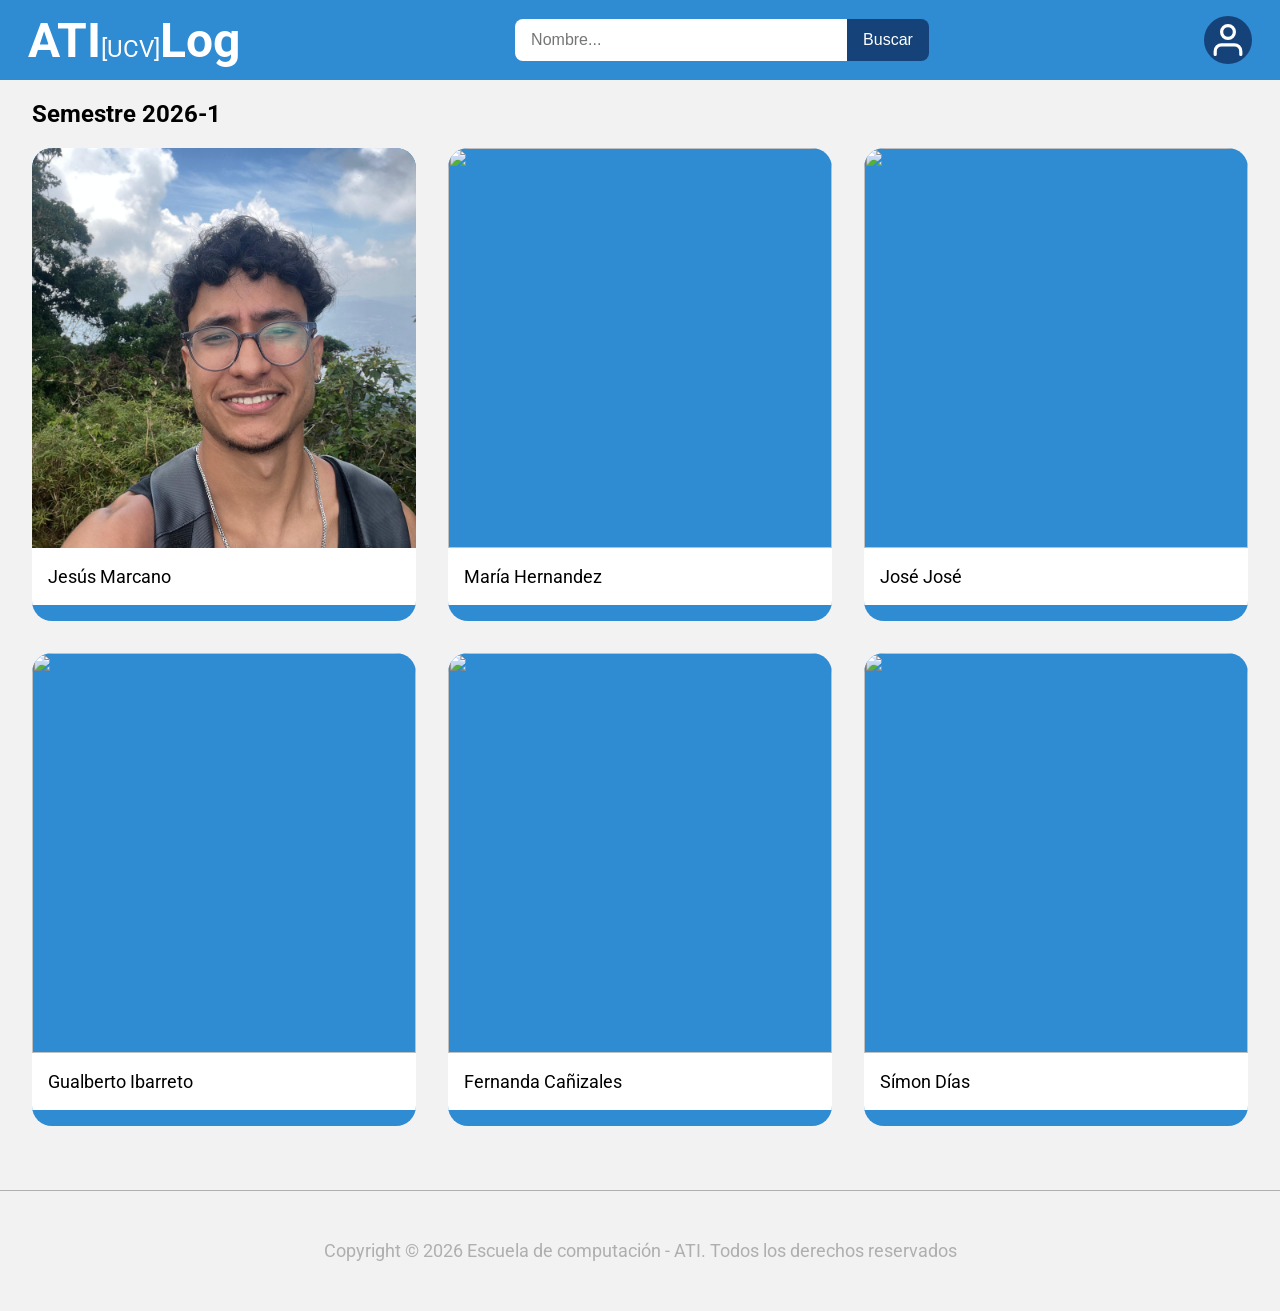
==== index.html @ b1e79a78 "hojas de estilos compartidas" ====
<!DOCTYPE html>
<html>

<head>
  <title>ATI[UCV]Log 2026-1</title>
  <meta charset="UTF-8">
  <link rel="icon" sizes="32x32" href="../icon/cropped-logonuevo-32x32.png">
  <link rel="icon" sizes="192x192" href="../icon/cropped-logonuevo-192x192.png">
  <link rel="stylesheet" href="./css/style.css">
</head>

<body>
  <header>
    <p id="logo">ATI<span>[UCV]</span>Log</p>
    <form>
      <input placeholder="Nombre...">
      <button>Buscar</button>
    </form>
    <div class="user-icon">
      <img src="./icon/userIcon.svg">
    </div>
  </header>
  <section class="content">
    <h1>
      Semestre 2026-1
    </h1>
    <div class="gallery">
      <div class="student-card">
        <div class="student-card_img">
          <img src="./30871641/30871641.jpeg">
        </div>
        <div class="student-card_content">
          <p>Jesús Marcano</p>
        </div>
      </div>
      <div class="student-card">
        <div class="student-card_img">
          <img src="./Dummies/Dummy1.png">
        </div>
        <div class="student-card_content">
          <p>María Hernandez</p>
        </div>
      </div>

      <div class="student-card">
        <div class="student-card_img">
          <img src="./Dummies/Dummy2.png">
        </div>
        <div class="student-card_content">
          <p>José José</p>
        </div>
      </div>

      <div class="student-card">
        <div class="student-card_img">
          <img src="./Dummies/Dummy3.png">
        </div>
        <div class="student-card_content">
          <p>Gualberto Ibarreto</p>
        </div>
      </div>

      <div class="student-card">
        <div class="student-card_img">
          <img src="./Dummies/Dummy4.png">
        </div>
        <div class="student-card_content">
          <p>Fernanda Cañizales</p>
        </div>
      </div>

      <div class="student-card">
        <div class="student-card_img">
          <img src="./Dummies/Dummy5.png">
        </div>
        <div class="student-card_content">
          <p>Símon Días</p>
        </div>
      </div>
    </div>
  </section>
  <footer>
    <p>
      Copyright © 2026 Escuela de computación - ATI. Todos los derechos reservados
    </p>
  </footer>
</body>

</html>
---- css/style.css ----
@import "../css/_theme.css";

body {
  min-height: 100vh;
  padding: 0;
  margin: 0;
  background: var(--grey-50);
  font-family: var(--primary-font);
}

a {
  color: var(--main-color);
}

a:hover {
  color: var(--accent-color);
}

img {
  width: 100%;
}

header {
  display: flex;
  justify-content: space-between;
  align-items: center;
  background-color: var(--main-color);
  height: 80px;
  gap: 28px;
  padding-inline: 28px;

  form {
    display: flex;
    width: 100%;
    justify-content: center;

    input {
      font-size: 16px;
      width: 100%;
      max-width: 300px;
      height: 40px;
      border-radius: 8px 0px 0px 8px;
      border: none;
      padding-inline: 16px;
    }

    button {
      border-radius: 0px 8px 8px 0px;
      border: none;
      padding-inline: 16px;
      font-size: 16px;
      background: var(--accent-color);
      color: var(--white);
    }
  }
  .user-icon {
    background: var(--accent-color);
    height: 32px;
    aspect-ratio: 1;
    padding: 8px;
    display: flex;
    border-radius: 50px;
  }
}

#logo {
  font-size: 3em;
  color: var(--white);
  font-weight: bold;

  span {
    font-size: 0.5em;
    font-weight: normal;
  }
}

.content {
  padding-inline: 32px;
  max-width: 1264px;
  margin-inline: auto;
  padding-bottom: 64px;
  .gallery {
    display: grid;
    grid-template-columns: repeat(3, 1fr);
    gap: 32px;
  }
}

.student-card {
  border-radius: 20px;
  overflow: hidden;
  background: var(--main-color);
  display: flex;
  flex-direction: column;
  padding-bottom: 16px;
  .student-card_img {
    height: fit-content;
    height: 400px;
    img {
      height: 100%;
      object-fit: cover;
    }
  }
  .student-card_content {
    background: var(--white);
    padding-inline: 16px;
    font-size: 18px;
    font-weight: 400;
  }
}

footer {
  height: 120px;
  border-top: 1px solid var(--grey-200);
  display: flex;
  justify-content: center;
  align-items: center;
  p {
    font-size: 18px;
    color: var(--grey-200);
  }
}


.user-profile {
  display: grid;
  grid-template-columns: 1fr 2fr;
  background: var(--white);
  max-width: 1000px;
  box-shadow: 0px 4px 8px var(--grey-200);
  margin-bottom: 64px;
}

.user-profile_content {
  padding-inline: 24px;
  h1 {
    color: var(--main-color);
    font-size: 32px;
  }
}

.user-profile_content_qualities-keys {
  font-weight: bold;
  text-wrap: nowrap;
  padding-right: 8px;
}

.user-profile_content_description {
  font-family: var(--condensed-font);
  font-style: italic;
}

.user-profile_img_container {
  background: var(--main-color);
  padding: 0px 8px 0px 0px;

  img{
    height: 100%;
    border-radius: 0px 0px 80px 0px;
  }
}
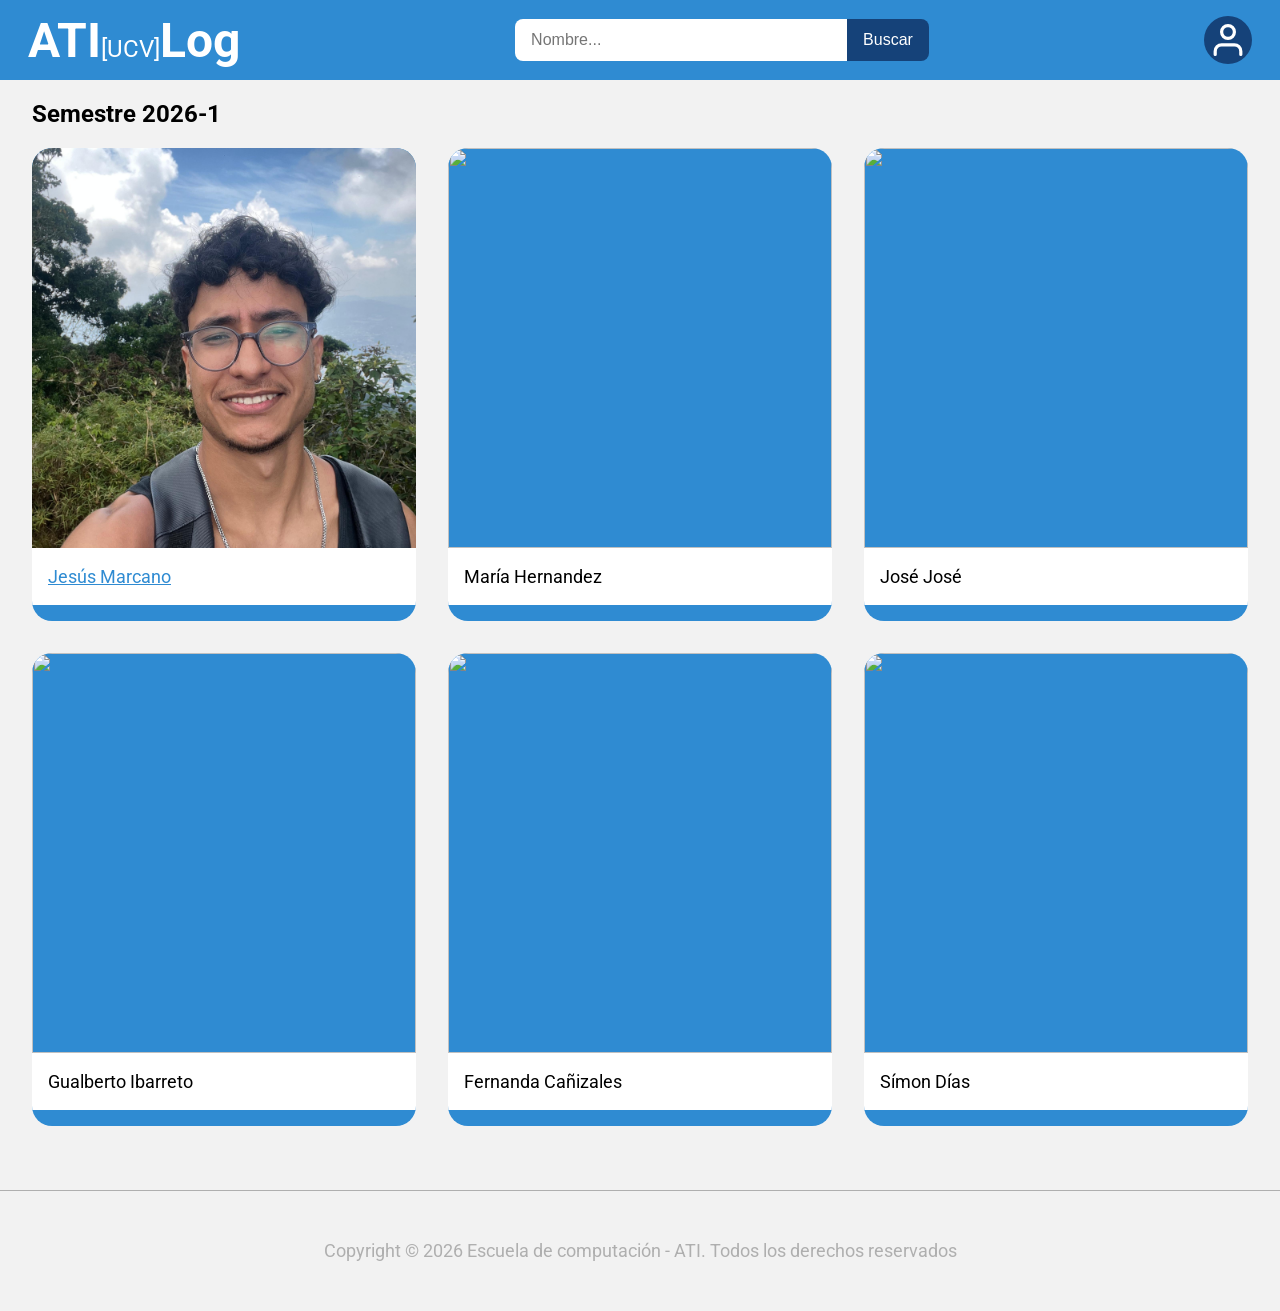
==== commit bf1200a0: "navegación entre páginas" ====
--- a/index.html
+++ b/index.html
@@ -11,7 +11,7 @@
 
 <body>
   <header>
-    <p id="logo">ATI<span>[UCV]</span>Log</p>
+    <a href="/" id="logo">ATI<span>[UCV]</span>Log</a>
     <form>
       <input placeholder="Nombre...">
       <button>Buscar</button>
@@ -25,14 +25,14 @@
       Semestre 2026-1
     </h1>
     <div class="gallery">
-      <div class="student-card">
+      <a href="/30871641/profile.html" class="student-card">
         <div class="student-card_img">
           <img src="./30871641/30871641.jpeg">
         </div>
         <div class="student-card_content">
           <p>Jesús Marcano</p>
         </div>
-      </div>
+      </a>
       <div class="student-card">
         <div class="student-card_img">
           <img src="./Dummies/Dummy1.png">
--- a/css/style.css
+++ b/css/style.css
@@ -67,6 +67,7 @@
   font-size: 3em;
   color: var(--white);
   font-weight: bold;
+  text-decoration: none;
 
   span {
     font-size: 0.5em;
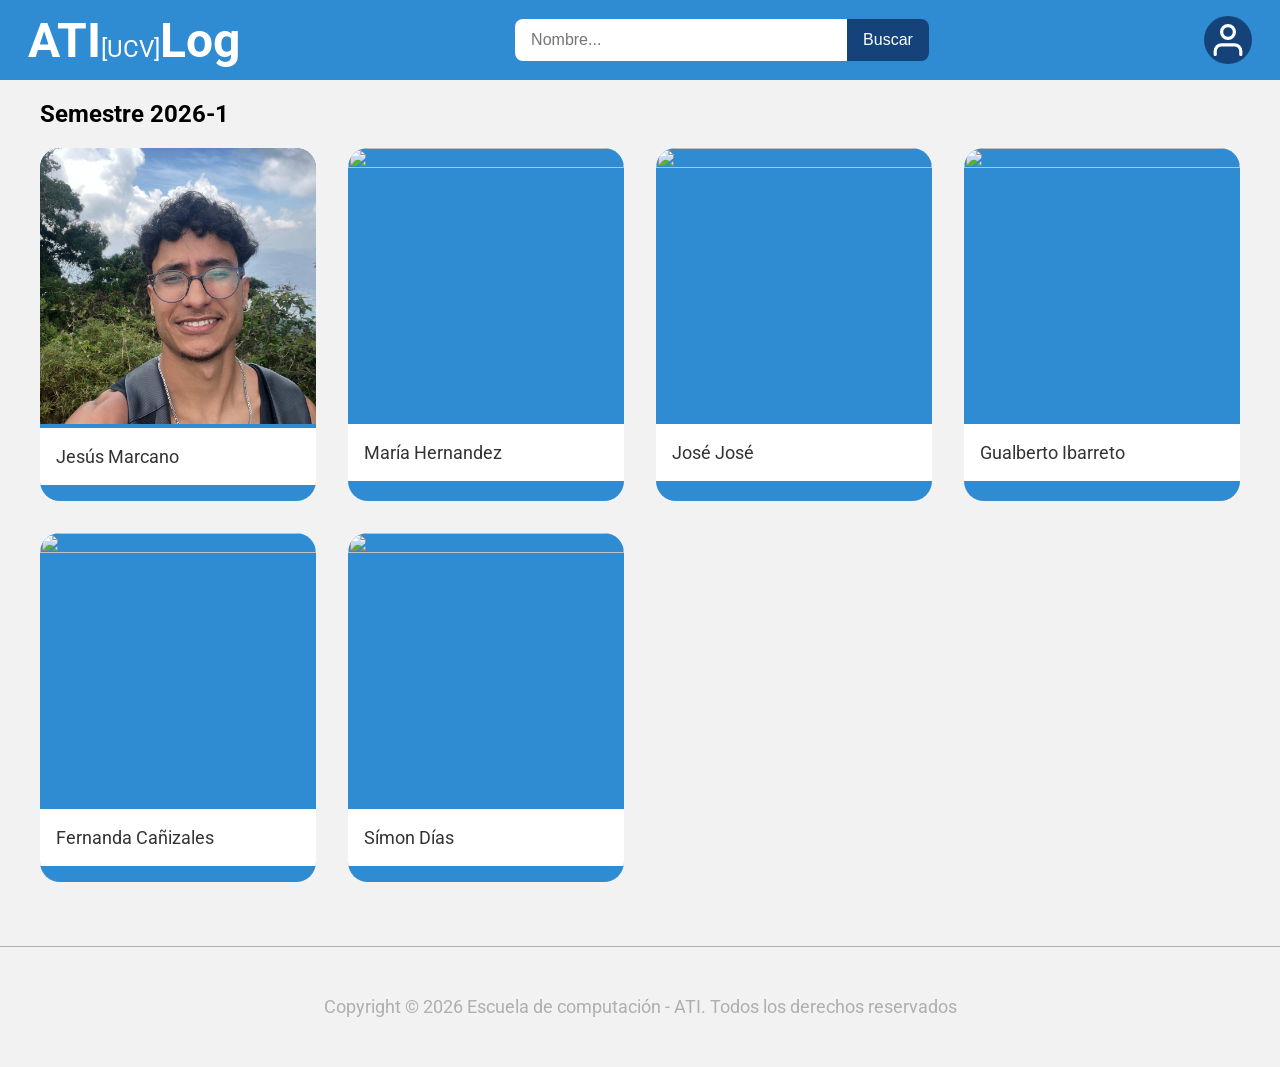
==== commit 42cc5124: "version responsive" ====
--- a/index.html
+++ b/index.html
@@ -4,6 +4,7 @@
 <head>
   <title>ATI[UCV]Log 2026-1</title>
   <meta charset="UTF-8">
+  <meta name="viewport" content="width=device-width, initial-scale=1.0">
   <link rel="icon" sizes="32x32" href="../icon/cropped-logonuevo-32x32.png">
   <link rel="icon" sizes="192x192" href="../icon/cropped-logonuevo-192x192.png">
   <link rel="stylesheet" href="./css/style.css">
@@ -27,7 +28,10 @@
     <div class="gallery">
       <a href="/30871641/profile.html" class="student-card">
         <div class="student-card_img">
-          <img src="./30871641/30871641.jpeg">
+          <picture>
+            <source media="(min-width: 768px)" srcset="./30871641/30871641Big.jpeg">
+            <img src="./30871641/30871641Small.jpeg" alt="Imagen de perfil">
+          </picture>
         </div>
         <div class="student-card_content">
           <p>Jesús Marcano</p>
--- a/css/style.css
+++ b/css/style.css
@@ -35,7 +35,7 @@
     justify-content: center;
 
     input {
-      font-size: 16px;
+      font-size: 1rem;
       width: 100%;
       max-width: 300px;
       height: 40px;
@@ -48,11 +48,12 @@
       border-radius: 0px 8px 8px 0px;
       border: none;
       padding-inline: 16px;
-      font-size: 16px;
+      font-size: 1rem;
       background: var(--accent-color);
       color: var(--white);
     }
   }
+
   .user-icon {
     background: var(--accent-color);
     height: 32px;
@@ -61,10 +62,13 @@
     display: flex;
     border-radius: 50px;
   }
+  .nav-responsive-menu {
+    display: none;
+  }
 }
 
 #logo {
-  font-size: 3em;
+  font-size: 3rem;
   color: var(--white);
   font-weight: bold;
   text-decoration: none;
@@ -77,14 +81,15 @@
 
 .content {
   padding-inline: 32px;
-  max-width: 1264px;
+  max-width: 1200px;
   margin-inline: auto;
   padding-bottom: 64px;
-  .gallery {
-    display: grid;
-    grid-template-columns: repeat(3, 1fr);
-    gap: 32px;
-  }
+}
+
+.gallery {
+  display: grid;
+  grid-template-columns: repeat(auto-fit, minmax(220px, 1fr));
+  gap: 32px;
 }
 
 .student-card {
@@ -94,20 +99,31 @@
   display: flex;
   flex-direction: column;
   padding-bottom: 16px;
+  transition: 250ms ease;
+  text-decoration: none;
+  color: var(--grey-800);
+
   .student-card_img {
     height: fit-content;
-    height: 400px;
+
     img {
-      height: 100%;
+      aspect-ratio: 1;
       object-fit: cover;
     }
   }
+
   .student-card_content {
     background: var(--white);
     padding-inline: 16px;
-    font-size: 18px;
+    font-size: 1.125rem;
     font-weight: 400;
   }
+}
+
+.student-card:hover {
+  background: var(--accent-color);
+  rotate: 8deg;
+  scale: 1.1;
 }
 
 footer {
@@ -116,27 +132,28 @@
   display: flex;
   justify-content: center;
   align-items: center;
+
   p {
-    font-size: 18px;
+    font-size: 1.125rem;
     color: var(--grey-200);
   }
 }
 
 
 .user-profile {
-  display: grid;
-  grid-template-columns: 1fr 2fr;
+  display: flex;
   background: var(--white);
-  max-width: 1000px;
   box-shadow: 0px 4px 8px var(--grey-200);
   margin-bottom: 64px;
 }
 
 .user-profile_content {
   padding-inline: 24px;
+
   h1 {
     color: var(--main-color);
-    font-size: 32px;
+    font-size: 2.125rem;
+    font-weight: 900;
   }
 }
 
@@ -149,14 +166,100 @@
 .user-profile_content_description {
   font-family: var(--condensed-font);
   font-style: italic;
+  color: var(--grey-800);
+  font-size: 1.125rem;
 }
 
 .user-profile_img_container {
+  width: clamp(600px, 100%,800px);
+  min-width: 400px;
   background: var(--main-color);
   padding: 0px 8px 0px 0px;
 
-  img{
+  img {
     height: 100%;
+    object-fit: cover;
     border-radius: 0px 0px 80px 0px;
   }
 }
+
+
+/* Dispositivos mobiles */
+@media (max-width: 480px) {
+  .gallery {
+    grid-template-columns: repeat(2, 1fr);
+  }
+
+  .user-profile {
+    flex-direction: column;
+  }
+
+  .user-profile_img_container {
+    max-width: 100%;
+    width: 100%;
+    max-height: 600px;
+
+    img {
+      width: 100%;
+      object-fit: cover;
+      border-radius: 0px 0px 80px 0px;
+    }
+  }
+
+  header {
+    form {
+      display: none;
+    }
+    .user-icon{
+      display: none;
+    }
+    .nav-responsive-menu {
+      display: block;
+    }
+  }
+}
+
+/* Dispositivos tablets y ipad */
+@media (min-width: 481px) and (max-width: 768px) {
+  .gallery {
+    grid-template-columns: repeat(2, 1fr);
+  }
+
+  .user-profile {
+    flex-direction: column;
+    align-items: center;
+  }
+
+  .user-profile_img_container {
+    max-width: 100%;
+    width: 100%;
+    max-height: 600px;
+
+    img {
+      width: 100%;
+      object-fit: cover;
+      border-radius: 0px 0px 80px 0px;
+    }
+  }
+
+  header {
+    form {
+      display: none;
+    }
+    .user-icon{
+      display: none;
+    }
+    .nav-responsive-menu {
+      display: block;
+    }
+  }
+}
+
+/* Pantallas pequeñas */
+@media (min-width: 769px) and (max-width: 1024px) {}
+
+/* Pantallas pequeñas */
+@media (min-width: 769px) and (max-width: 1024px) {}
+
+/* Pantallas grandes */
+@media (min-width: 1025px) and (max-width: 1200px) {}
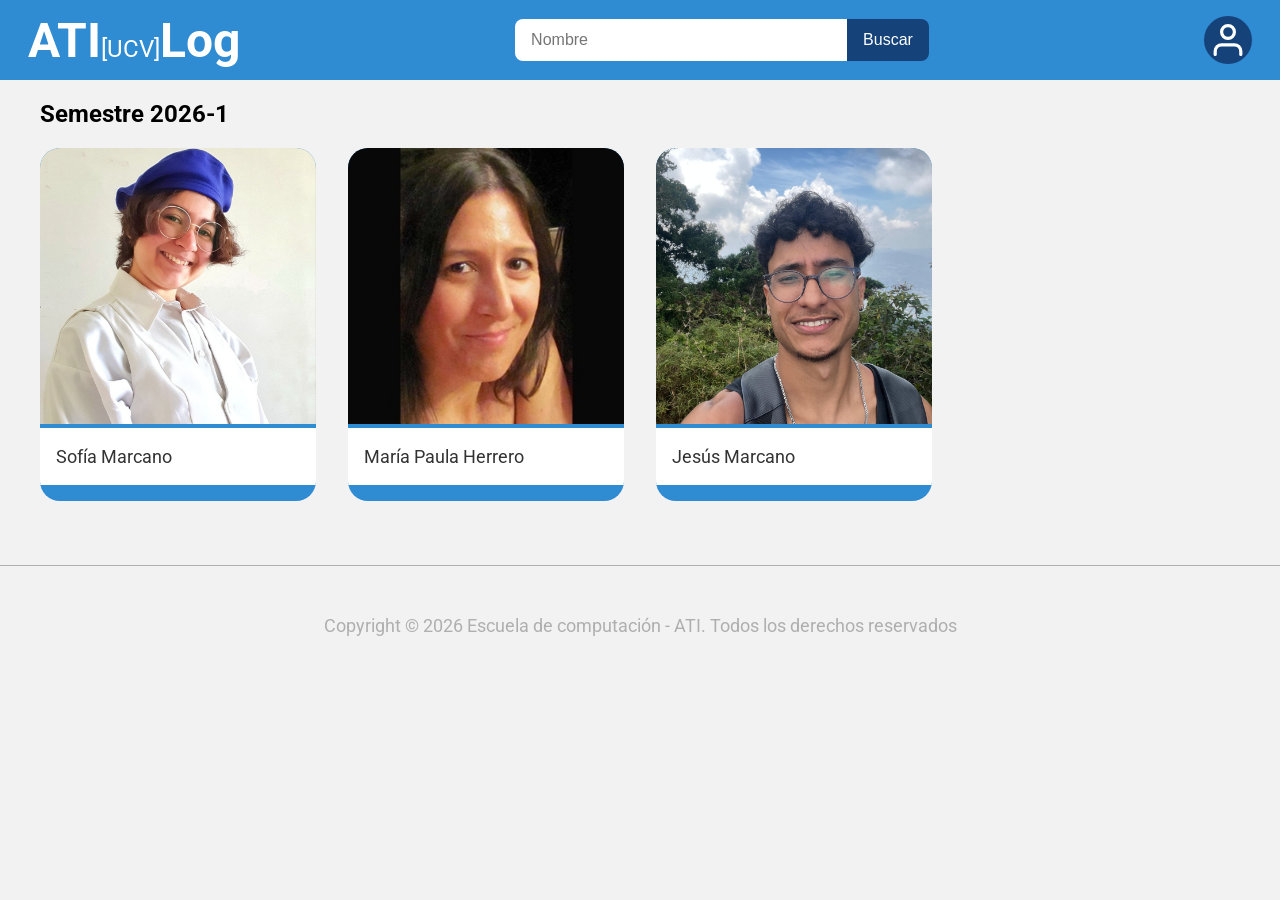
==== commit e3d99ed4: "listado de perfiles dinámicos usando javascript" ====
--- a/index.html
+++ b/index.html
@@ -8,84 +8,31 @@
   <link rel="icon" sizes="32x32" href="../icon/cropped-logonuevo-32x32.png">
   <link rel="icon" sizes="192x192" href="../icon/cropped-logonuevo-192x192.png">
   <link rel="stylesheet" href="./css/style.css">
+  <script src="conf/configES.json"></script>
+  <script src="data/index.json"></script>
+  <script src="js/index.js" defer></script>
 </head>
 
 <body>
   <header>
-    <a href="/" id="logo">ATI<span>[UCV]</span>Log</a>
+    <a href="/" id="logo"><span id="logo-text-0"></span><span id="logo-text-1" class="logo-small-subtext"></span><span id="logo-text-2"></span></a>
     <form>
-      <input placeholder="Nombre...">
-      <button>Buscar</button>
+      <input id="search-input">
+      <button id="search-button">Buscar</button>
     </form>
     <div class="user-icon">
       <img src="./icon/userIcon.svg">
     </div>
   </header>
   <section class="content">
-    <h1>
+    <h1 id="main-title">
       Semestre 2026-1
     </h1>
-    <div class="gallery">
-      <a href="/30871641/profile.html" class="student-card">
-        <div class="student-card_img">
-          <picture>
-            <source media="(min-width: 768px)" srcset="./30871641/30871641Big.jpeg">
-            <img src="./30871641/30871641Small.jpeg" alt="Imagen de perfil">
-          </picture>
-        </div>
-        <div class="student-card_content">
-          <p>Jesús Marcano</p>
-        </div>
-      </a>
-      <div class="student-card">
-        <div class="student-card_img">
-          <img src="./Dummies/Dummy1.png">
-        </div>
-        <div class="student-card_content">
-          <p>María Hernandez</p>
-        </div>
-      </div>
-
-      <div class="student-card">
-        <div class="student-card_img">
-          <img src="./Dummies/Dummy2.png">
-        </div>
-        <div class="student-card_content">
-          <p>José José</p>
-        </div>
-      </div>
-
-      <div class="student-card">
-        <div class="student-card_img">
-          <img src="./Dummies/Dummy3.png">
-        </div>
-        <div class="student-card_content">
-          <p>Gualberto Ibarreto</p>
-        </div>
-      </div>
-
-      <div class="student-card">
-        <div class="student-card_img">
-          <img src="./Dummies/Dummy4.png">
-        </div>
-        <div class="student-card_content">
-          <p>Fernanda Cañizales</p>
-        </div>
-      </div>
-
-      <div class="student-card">
-        <div class="student-card_img">
-          <img src="./Dummies/Dummy5.png">
-        </div>
-        <div class="student-card_content">
-          <p>Símon Días</p>
-        </div>
-      </div>
+    <div class="gallery" id="gallery-container">
     </div>
   </section>
   <footer>
-    <p>
-      Copyright © 2026 Escuela de computación - ATI. Todos los derechos reservados
+    <p id="copyright">
     </p>
   </footer>
 </body>
--- a/css/style.css
+++ b/css/style.css
@@ -73,7 +73,7 @@
   font-weight: bold;
   text-decoration: none;
 
-  span {
+  .logo-small-subtext {
     font-size: 0.5em;
     font-weight: normal;
   }
@@ -88,7 +88,7 @@
 
 .gallery {
   display: grid;
-  grid-template-columns: repeat(auto-fit, minmax(220px, 1fr));
+  grid-template-columns: repeat(auto-fill, minmax(220px, 1fr));
   gap: 32px;
 }
 
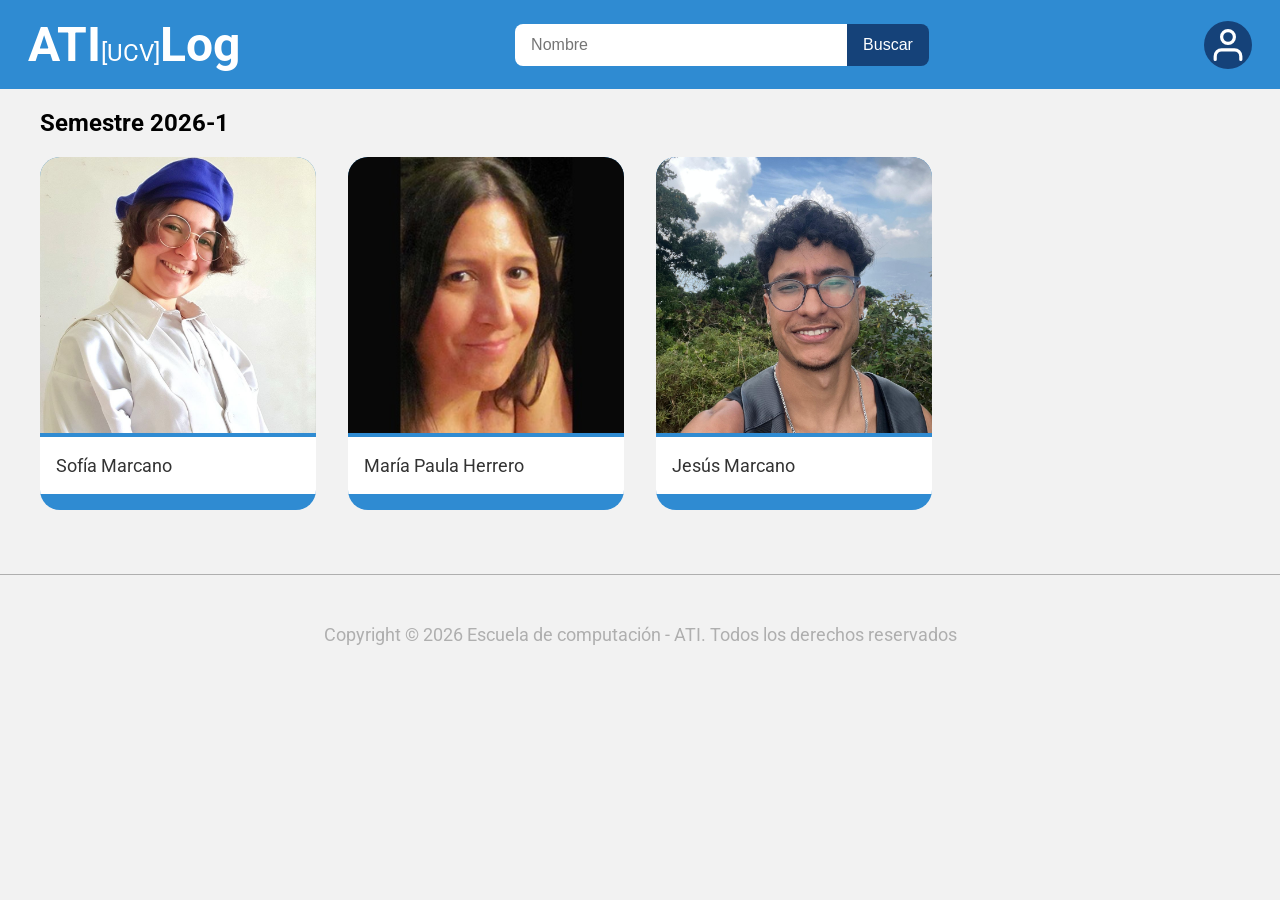
==== commit e5fb9839: "menú desplegable" ====
--- a/index.html
+++ b/index.html
@@ -8,20 +8,29 @@
   <link rel="icon" sizes="32x32" href="../icon/cropped-logonuevo-32x32.png">
   <link rel="icon" sizes="192x192" href="../icon/cropped-logonuevo-192x192.png">
   <link rel="stylesheet" href="./css/style.css">
-  <script src="conf/configES.json"></script>
   <script src="data/index.json"></script>
   <script src="js/index.js" defer></script>
 </head>
 
 <body>
-  <header>
-    <a href="/" id="logo"><span id="logo-text-0"></span><span id="logo-text-1" class="logo-small-subtext"></span><span id="logo-text-2"></span></a>
-    <form>
-      <input id="search-input">
-      <button id="search-button">Buscar</button>
+  <header class="unfolded" id="main-header">
+    <div class="title-container">
+      <a href="/" id="logo"><span id="logo-text-0"></span><span id="logo-text-1" class="logo-small-subtext"></span><span
+          id="logo-text-2"></span></a>
+
+      <button class="nav-responsive-menu" id="nav-burger-button">
+        <img src="./menuIcon.svg">
+      </button>
+    </div>
+    <form id="search-form">
+      <input id="search-input" name="query">
+      <button id="search-button" type="submit">Buscar</button>
     </form>
-    <div class="user-icon">
-      <img src="./icon/userIcon.svg">
+    <div class="profile-button">
+      <p>Mi Perfil</p>
+      <div class="user-icon">
+        <img src="./icon/userIcon.svg">
+      </div>
     </div>
   </header>
   <section class="content">
--- a/css/style.css
+++ b/css/style.css
@@ -25,7 +25,7 @@
   justify-content: space-between;
   align-items: center;
   background-color: var(--main-color);
-  height: 80px;
+  padding-block: 16px;
   gap: 28px;
   padding-inline: 28px;
 
@@ -54,6 +54,17 @@
     }
   }
 
+  .profile-button {
+    display: flex;
+    gap: 16px;
+    color: var(--white);
+    font-weight: 600;
+
+    p {
+      display: none;
+    }
+  }
+
   .user-icon {
     background: var(--accent-color);
     height: 32px;
@@ -62,6 +73,7 @@
     display: flex;
     border-radius: 50px;
   }
+
   .nav-responsive-menu {
     display: none;
   }
@@ -88,8 +100,15 @@
 
 .gallery {
   display: grid;
+  width: 100%;
   grid-template-columns: repeat(auto-fill, minmax(220px, 1fr));
   gap: 32px;
+
+}
+
+.gallery-fallback-message {
+  color: var(--accent-color);
+  text-align: center;
 }
 
 .student-card {
@@ -171,8 +190,8 @@
 }
 
 .user-profile_img_container {
-  width: clamp(600px, 100%,800px);
-  min-width: 400px;
+  width: clamp(600px, 100%, 800px);
+  min-width: 300px;
   background: var(--main-color);
   padding: 0px 8px 0px 0px;
 
@@ -196,6 +215,7 @@
 
   .user-profile_img_container {
     max-width: 100%;
+    min-width: auto;
     width: 100%;
     max-height: 600px;
 
@@ -206,15 +226,67 @@
     }
   }
 
+  table {
+    tr {
+      display: flex;
+      flex-direction: column;
+      padding-block: 8px;
+    }
+  }
+
   header {
+    flex-direction: column;
+
     form {
       display: none;
     }
-    .user-icon{
-      display: none;
-    }
+
+    .user-icon {
+      display: none;
+    }
+
+    .profile-button {
+      display: none;
+    }
+  }
+
+  .unfolded {
+    height: auto;
+
+    form {
+      display: flex;
+
+      input {
+        max-width: none;
+      }
+    }
+
+    .profile-button {
+      display: flex;
+      align-self: self-end;
+
+      p {
+        display: inline;
+      }
+    }
+
+    .user-icon {
+      display: block;
+    }
+  }
+
+
+  .title-container {
+    width: 100%;
+    display: flex;
+    justify-content: space-between;
+    align-items: center;
+
     .nav-responsive-menu {
       display: block;
+
+      background: transparent;
+      border: none;
     }
   }
 }
@@ -243,14 +315,60 @@
   }
 
   header {
+
+    flex-direction: column;
+
     form {
       display: none;
     }
-    .user-icon{
-      display: none;
-    }
+
+    .user-icon {
+      display: none;
+    }
+
+    .profile-button {
+      display: none;
+    }
+  }
+
+  .unfolded {
+    height: auto;
+    flex-direction: column;
+
+    form {
+      display: flex;
+
+      input {
+        max-width: none;
+      }
+    }
+
+    .profile-button {
+      display: flex;
+      align-self: self-end;
+
+      p {
+        display: inline;
+      }
+    }
+
+    .user-icon {
+      display: block;
+    }
+  }
+
+
+  .title-container {
+    width: 100%;
+    display: flex;
+    justify-content: space-between;
+    align-items: center;
+
     .nav-responsive-menu {
       display: block;
+
+      background: transparent;
+      border: none;
     }
   }
 }
